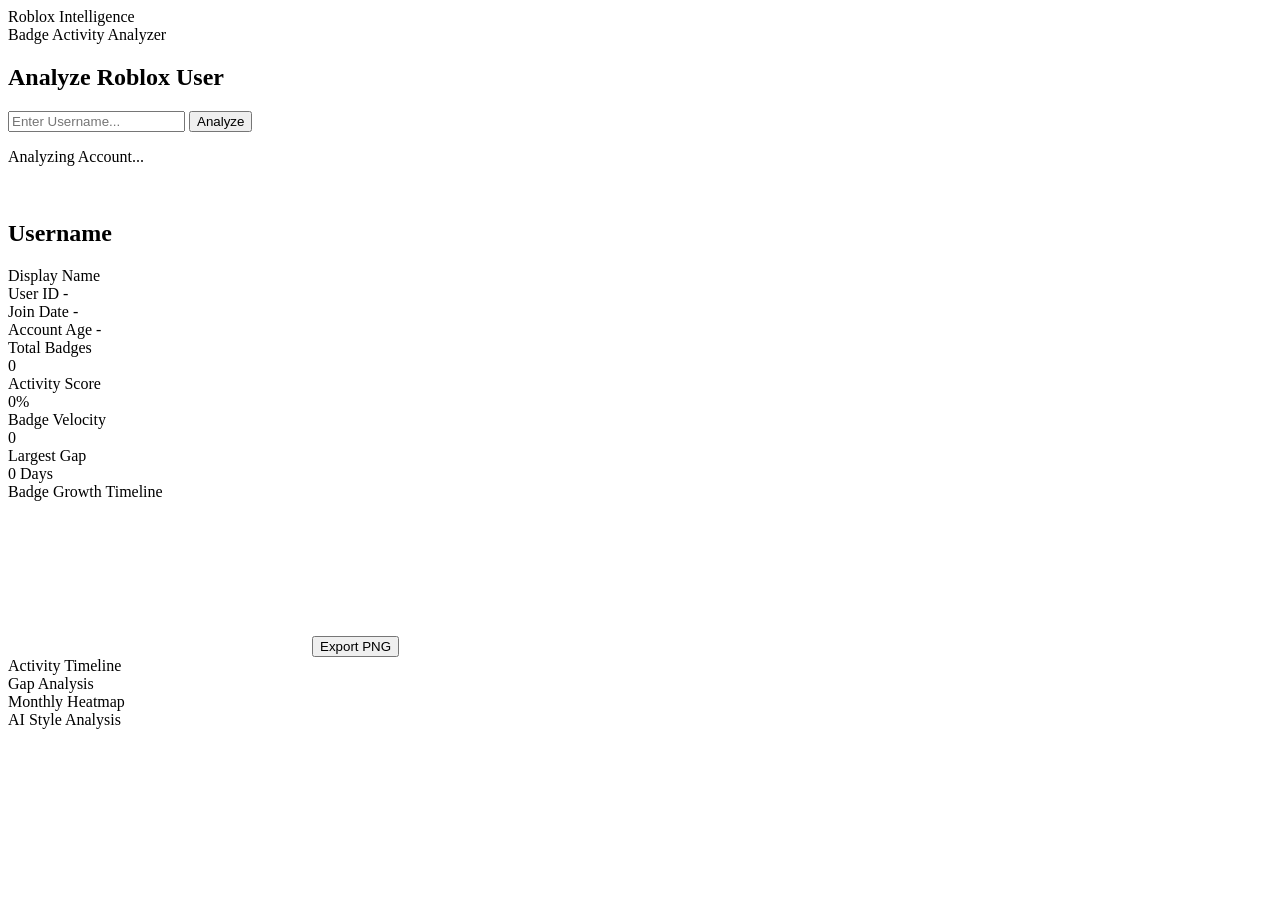
==== index.html @ 88929c75 "Create index.html" ====
<!DOCTYPE html>
<html lang="en">
<head>
    <meta charset="UTF-8">
    <meta name="viewport" content="width=device-width, initial-scale=1.0">
    <title>Roblox Intelligence Dashboard</title>

    <link rel="stylesheet" href="css/style.css">

    <link href="https://fonts.googleapis.com/css2?family=Inter:wght@300;400;500;600;700;800;900&display=swap" rel="stylesheet">

    <script src="https://cdn.jsdelivr.net/npm/chart.js"></script>

    <script src="https://cdn.jsdelivr.net/npm/chartjs-plugin-zoom@2.0.1/dist/chartjs-plugin-zoom.min.js"></script>
</head>
<body>

<div class="background"></div>

<header class="topbar">
    <div class="logo">
        Roblox Intelligence
    </div>

    <div class="subtitle">
        Badge Activity Analyzer
    </div>
</header>

<main class="container">

    <section class="search-card glass">
        <h1>Analyze Roblox User</h1>

        <div class="search-row">
            <input
                id="usernameInput"
                placeholder="Enter Username..."
            >

            <button id="analyzeBtn">
                Analyze
            </button>
        </div>
    </section>

    <section id="loadingSection" class="loading hidden">
        <div class="spinner"></div>
        <p>Analyzing Account...</p>
    </section>

    <section id="dashboard" class="hidden">

        <section class="profile-card glass">

            <div class="avatar-wrap">
                <img
                    id="avatar"
                    src=""
                    alt=""
                >
            </div>

            <div class="profile-info">

                <h2 id="username">
                    Username
                </h2>

                <div id="displayName" class="display-name">
                    Display Name
                </div>

                <div class="user-meta">

                    <div>
                        <span class="label">
                            User ID
                        </span>

                        <span id="userId">
                            -
                        </span>
                    </div>

                    <div>
                        <span class="label">
                            Join Date
                        </span>

                        <span id="joinDate">
                            -
                        </span>
                    </div>

                    <div>
                        <span class="label">
                            Account Age
                        </span>

                        <span id="accountAge">
                            -
                        </span>
                    </div>

                </div>

            </div>

        </section>

        <section class="stats-grid">

            <div class="stat-card glass">
                <div class="stat-title">
                    Total Badges
                </div>

                <div id="badgeCount" class="stat-value">
                    0
                </div>
            </div>

            <div class="stat-card glass">
                <div class="stat-title">
                    Activity Score
                </div>

                <div id="activityScore" class="stat-value">
                    0%
                </div>
            </div>

            <div class="stat-card glass">
                <div class="stat-title">
                    Badge Velocity
                </div>

                <div id="badgeVelocity" class="stat-value">
                    0
                </div>
            </div>

            <div class="stat-card glass">
                <div class="stat-title">
                    Largest Gap
                </div>

                <div id="largestGap" class="stat-value">
                    0 Days
                </div>
            </div>

        </section>

        <section class="glass chart-card">

            <div class="section-title">
                Badge Growth Timeline
            </div>

            <canvas id="badgeChart"></canvas>

            <button id="exportBtn">
                Export PNG
            </button>

        </section>

        <section class="glass">

            <div class="section-title">
                Activity Timeline
            </div>

            <div id="timeline">

            </div>

        </section>

        <section class="glass">

            <div class="section-title">
                Gap Analysis
            </div>

            <div id="gapContainer">

            </div>

        </section>

        <section class="glass">

            <div class="section-title">
                Monthly Heatmap
            </div>

            <div id="heatmap">

            </div>

        </section>

        <section class="glass">

            <div class="section-title">
                AI Style Analysis
            </div>

            <div id="analysisBox">

            </div>

        </section>

    </section>

</main>

<script src="js/api.js"></script>
<script src="js/charts.js"></script>
<script src="js/script.js"></script>

</body>
</html>
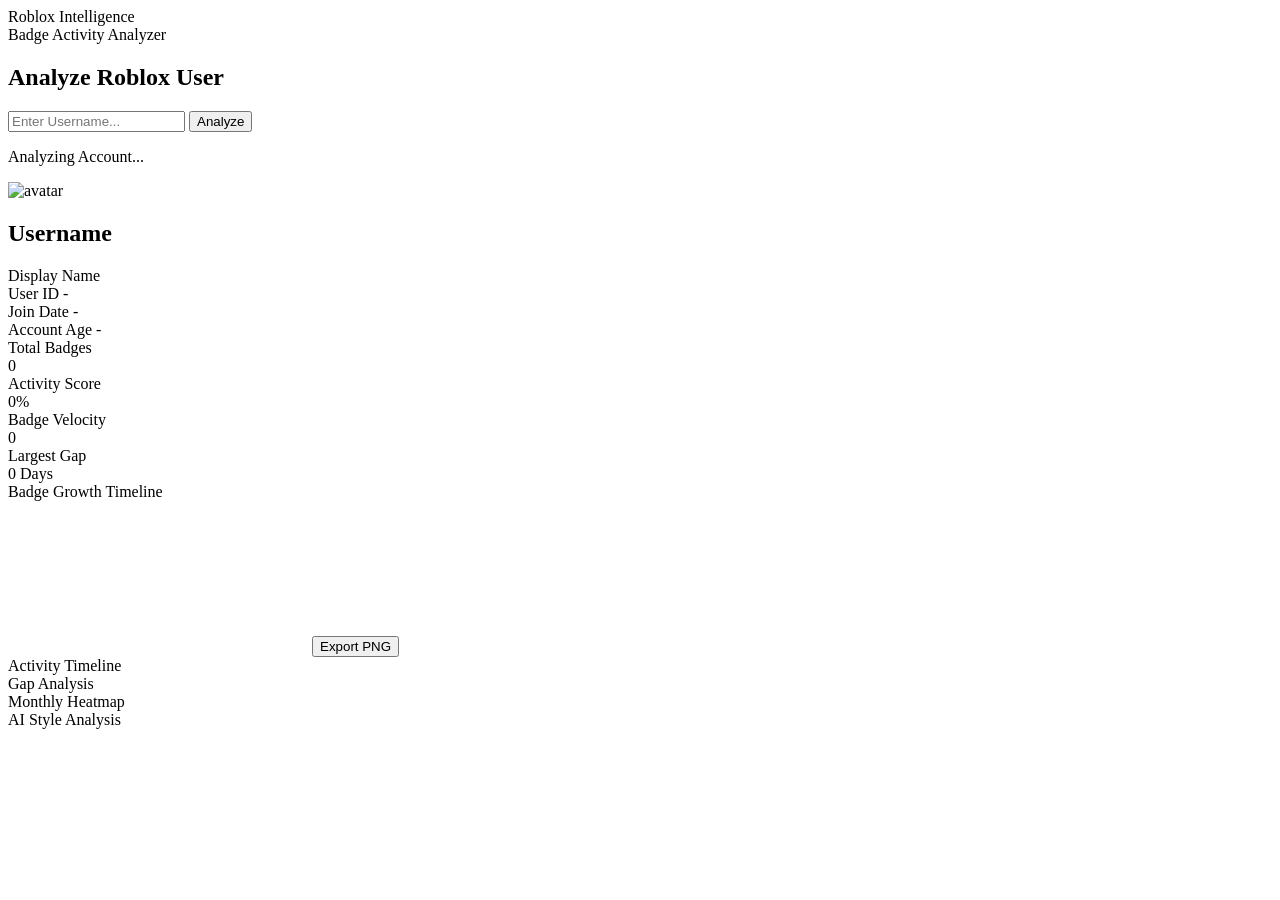
==== commit 3937685e: "Update index.html" ====
--- a/index.html
+++ b/index.html
@@ -9,209 +9,138 @@
 
     <link href="https://fonts.googleapis.com/css2?family=Inter:wght@300;400;500;600;700;800;900&display=swap" rel="stylesheet">
 
+    <!-- Chart.js (still used inside your charts.js if needed) -->
     <script src="https://cdn.jsdelivr.net/npm/chart.js"></script>
-
     <script src="https://cdn.jsdelivr.net/npm/chartjs-plugin-zoom@2.0.1/dist/chartjs-plugin-zoom.min.js"></script>
 </head>
+
 <body>
 
 <div class="background"></div>
 
 <header class="topbar">
-    <div class="logo">
-        Roblox Intelligence
-    </div>
-
-    <div class="subtitle">
-        Badge Activity Analyzer
-    </div>
+    <div class="logo">Roblox Intelligence</div>
+    <div class="subtitle">Badge Activity Analyzer</div>
 </header>
 
 <main class="container">
 
+    <!-- SEARCH -->
     <section class="search-card glass">
         <h1>Analyze Roblox User</h1>
 
         <div class="search-row">
-            <input
-                id="usernameInput"
-                placeholder="Enter Username..."
-            >
-
-            <button id="analyzeBtn">
-                Analyze
-            </button>
+            <input id="usernameInput" placeholder="Enter Username..." />
+            <button id="analyzeBtn">Analyze</button>
         </div>
     </section>
 
+    <!-- LOADING -->
     <section id="loadingSection" class="loading hidden">
         <div class="spinner"></div>
         <p>Analyzing Account...</p>
     </section>
 
+    <!-- DASHBOARD -->
     <section id="dashboard" class="hidden">
 
+        <!-- PROFILE -->
         <section class="profile-card glass">
 
             <div class="avatar-wrap">
-                <img
-                    id="avatar"
-                    src=""
-                    alt=""
-                >
+                <img id="avatar" src="" alt="avatar">
             </div>
 
             <div class="profile-info">
-
-                <h2 id="username">
-                    Username
-                </h2>
-
-                <div id="displayName" class="display-name">
-                    Display Name
-                </div>
+                <h2 id="username">Username</h2>
+                <div id="displayName" class="display-name">Display Name</div>
 
                 <div class="user-meta">
-
                     <div>
-                        <span class="label">
-                            User ID
-                        </span>
-
-                        <span id="userId">
-                            -
-                        </span>
+                        <span class="label">User ID</span>
+                        <span id="userId">-</span>
                     </div>
 
                     <div>
-                        <span class="label">
-                            Join Date
-                        </span>
-
-                        <span id="joinDate">
-                            -
-                        </span>
+                        <span class="label">Join Date</span>
+                        <span id="joinDate">-</span>
                     </div>
 
                     <div>
-                        <span class="label">
-                            Account Age
-                        </span>
-
-                        <span id="accountAge">
-                            -
-                        </span>
+                        <span class="label">Account Age</span>
+                        <span id="accountAge">-</span>
                     </div>
-
-                </div>
-
-            </div>
-
-        </section>
-
-        <section class="stats-grid">
-
-            <div class="stat-card glass">
-                <div class="stat-title">
-                    Total Badges
-                </div>
-
-                <div id="badgeCount" class="stat-value">
-                    0
-                </div>
-            </div>
-
-            <div class="stat-card glass">
-                <div class="stat-title">
-                    Activity Score
-                </div>
-
-                <div id="activityScore" class="stat-value">
-                    0%
-                </div>
-            </div>
-
-            <div class="stat-card glass">
-                <div class="stat-title">
-                    Badge Velocity
-                </div>
-
-                <div id="badgeVelocity" class="stat-value">
-                    0
-                </div>
-            </div>
-
-            <div class="stat-card glass">
-                <div class="stat-title">
-                    Largest Gap
-                </div>
-
-                <div id="largestGap" class="stat-value">
-                    0 Days
                 </div>
             </div>
 
         </section>
 
-        <section class="glass chart-card">
+        <!-- STATS -->
+        <section class="stats-grid">
 
-            <div class="section-title">
-                Badge Growth Timeline
+            <div class="stat-card glass">
+                <div class="stat-title">Total Badges</div>
+                <div id="badgeCount" class="stat-value">0</div>
             </div>
 
-            <canvas id="badgeChart"></canvas>
-
-            <button id="exportBtn">
-                Export PNG
-            </button>
-
-        </section>
-
-        <section class="glass">
-
-            <div class="section-title">
-                Activity Timeline
+            <div class="stat-card glass">
+                <div class="stat-title">Activity Score</div>
+                <div id="activityScore" class="stat-value">0%</div>
             </div>
 
-            <div id="timeline">
+            <div class="stat-card glass">
+                <div class="stat-title">Badge Velocity</div>
+                <div id="badgeVelocity" class="stat-value">0</div>
+            </div>
 
+            <div class="stat-card glass">
+                <div class="stat-title">Largest Gap</div>
+                <div id="largestGap" class="stat-value">0 Days</div>
             </div>
 
         </section>
 
-        <section class="glass">
+        <!-- BADGE CHART -->
+        <section class="glass chart-card">
 
-            <div class="section-title">
-                Gap Analysis
-            </div>
+            <div class="section-title">Badge Growth Timeline</div>
 
-            <div id="gapContainer">
+            <canvas id="badgeChart"></canvas>
 
-            </div>
+            <button id="exportBtn">Export PNG</button>
 
         </section>
 
+        <!-- TIMELINE -->
         <section class="glass">
 
-            <div class="section-title">
-                Monthly Heatmap
-            </div>
+            <div class="section-title">Activity Timeline</div>
 
-            <div id="heatmap">
-
-            </div>
+            <div id="timeline"></div>
 
         </section>
 
+        <!-- GAP ANALYSIS -->
         <section class="glass">
 
-            <div class="section-title">
-                AI Style Analysis
-            </div>
+            <div class="section-title">Gap Analysis</div>
+            <div id="gapContainer"></div>
 
-            <div id="analysisBox">
+        </section>
 
-            </div>
+        <!-- HEATMAP -->
+        <section class="glass">
+
+            <div class="section-title">Monthly Heatmap</div>
+            <div id="heatmap"></div>
+
+        </section>
+
+        <!-- AI ANALYSIS -->
+        <section class="glass">
+
+            <div class="section-title">AI Style Analysis</div>
+            <div id="analysisBox"></div>
 
         </section>
 
@@ -219,9 +148,8 @@
 
 </main>
 
-<script src="js/api.js"></script>
-<script src="js/charts.js"></script>
-<script src="js/script.js"></script>
+<!-- ONLY ONE SCRIPT (MODULE SYSTEM) -->
+<script type="module" src="js/script.js"></script>
 
 </body>
 </html>
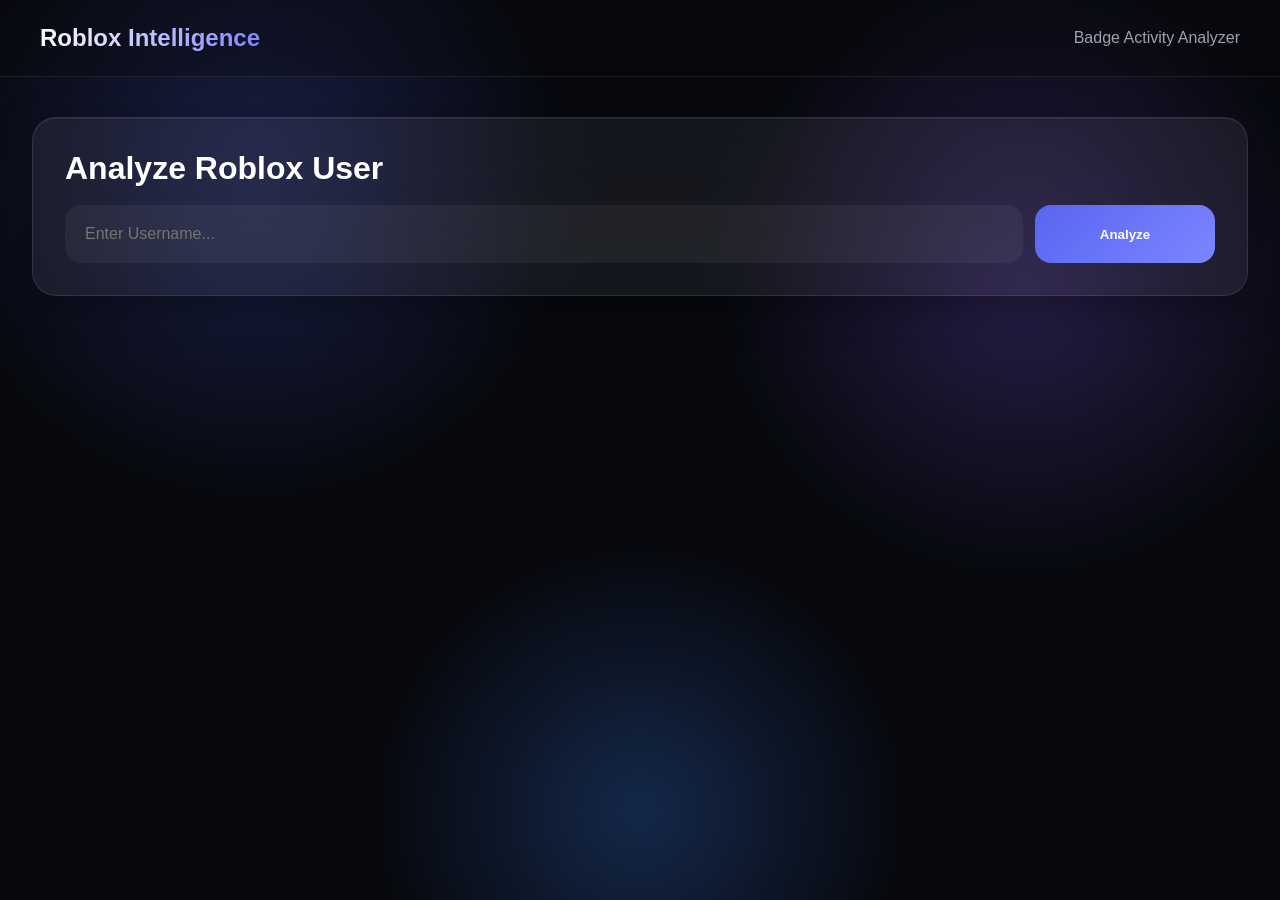
==== commit 43c17ef7: "Add files via upload" ====
--- a/index.html
+++ b/index.html
@@ -1,155 +1,155 @@
-<!DOCTYPE html>
-<html lang="en">
-<head>
-    <meta charset="UTF-8">
-    <meta name="viewport" content="width=device-width, initial-scale=1.0">
-    <title>Roblox Intelligence Dashboard</title>
-
-    <link rel="stylesheet" href="css/style.css">
-
-    <link href="https://fonts.googleapis.com/css2?family=Inter:wght@300;400;500;600;700;800;900&display=swap" rel="stylesheet">
-
-    <!-- Chart.js (still used inside your charts.js if needed) -->
-    <script src="https://cdn.jsdelivr.net/npm/chart.js"></script>
-    <script src="https://cdn.jsdelivr.net/npm/chartjs-plugin-zoom@2.0.1/dist/chartjs-plugin-zoom.min.js"></script>
-</head>
-
-<body>
-
-<div class="background"></div>
-
-<header class="topbar">
-    <div class="logo">Roblox Intelligence</div>
-    <div class="subtitle">Badge Activity Analyzer</div>
-</header>
-
-<main class="container">
-
-    <!-- SEARCH -->
-    <section class="search-card glass">
-        <h1>Analyze Roblox User</h1>
-
-        <div class="search-row">
-            <input id="usernameInput" placeholder="Enter Username..." />
-            <button id="analyzeBtn">Analyze</button>
-        </div>
-    </section>
-
-    <!-- LOADING -->
-    <section id="loadingSection" class="loading hidden">
-        <div class="spinner"></div>
-        <p>Analyzing Account...</p>
-    </section>
-
-    <!-- DASHBOARD -->
-    <section id="dashboard" class="hidden">
-
-        <!-- PROFILE -->
-        <section class="profile-card glass">
-
-            <div class="avatar-wrap">
-                <img id="avatar" src="" alt="avatar">
-            </div>
-
-            <div class="profile-info">
-                <h2 id="username">Username</h2>
-                <div id="displayName" class="display-name">Display Name</div>
-
-                <div class="user-meta">
-                    <div>
-                        <span class="label">User ID</span>
-                        <span id="userId">-</span>
-                    </div>
-
-                    <div>
-                        <span class="label">Join Date</span>
-                        <span id="joinDate">-</span>
-                    </div>
-
-                    <div>
-                        <span class="label">Account Age</span>
-                        <span id="accountAge">-</span>
-                    </div>
-                </div>
-            </div>
-
-        </section>
-
-        <!-- STATS -->
-        <section class="stats-grid">
-
-            <div class="stat-card glass">
-                <div class="stat-title">Total Badges</div>
-                <div id="badgeCount" class="stat-value">0</div>
-            </div>
-
-            <div class="stat-card glass">
-                <div class="stat-title">Activity Score</div>
-                <div id="activityScore" class="stat-value">0%</div>
-            </div>
-
-            <div class="stat-card glass">
-                <div class="stat-title">Badge Velocity</div>
-                <div id="badgeVelocity" class="stat-value">0</div>
-            </div>
-
-            <div class="stat-card glass">
-                <div class="stat-title">Largest Gap</div>
-                <div id="largestGap" class="stat-value">0 Days</div>
-            </div>
-
-        </section>
-
-        <!-- BADGE CHART -->
-        <section class="glass chart-card">
-
-            <div class="section-title">Badge Growth Timeline</div>
-
-            <canvas id="badgeChart"></canvas>
-
-            <button id="exportBtn">Export PNG</button>
-
-        </section>
-
-        <!-- TIMELINE -->
-        <section class="glass">
-
-            <div class="section-title">Activity Timeline</div>
-
-            <div id="timeline"></div>
-
-        </section>
-
-        <!-- GAP ANALYSIS -->
-        <section class="glass">
-
-            <div class="section-title">Gap Analysis</div>
-            <div id="gapContainer"></div>
-
-        </section>
-
-        <!-- HEATMAP -->
-        <section class="glass">
-
-            <div class="section-title">Monthly Heatmap</div>
-            <div id="heatmap"></div>
-
-        </section>
-
-        <!-- AI ANALYSIS -->
-        <section class="glass">
-
-            <div class="section-title">AI Style Analysis</div>
-            <div id="analysisBox"></div>
-
-        </section>
-
-    </section>
-
-</main>
-
-<!-- ONLY ONE SCRIPT (MODULE SYSTEM) -->
-<script type="module" src="js/script.js"></script>
-
-</body>
-</html>
+<!DOCTYPE html>
+<html lang="en">
+<head>
+    <meta charset="UTF-8">
+    <meta name="viewport" content="width=device-width, initial-scale=1.0">
+    <title>Roblox Intelligence Dashboard</title>
+
+    <link rel="stylesheet" href="css/style.css">
+
+    <link href="https://fonts.googleapis.com/css2?family=Inter:wght@300;400;500;600;700;800;900&display=swap" rel="stylesheet">
+
+    <!-- Chart.js (still used inside your charts.js if needed) -->
+    <script src="https://cdn.jsdelivr.net/npm/chart.js"></script>
+    <script src="https://cdn.jsdelivr.net/npm/chartjs-plugin-zoom@2.0.1/dist/chartjs-plugin-zoom.min.js"></script>
+</head>
+
+<body>
+
+<div class="background"></div>
+
+<header class="topbar">
+    <div class="logo">Roblox Intelligence</div>
+    <div class="subtitle">Badge Activity Analyzer</div>
+</header>
+
+<main class="container">
+
+    <!-- SEARCH -->
+    <section class="search-card glass">
+        <h1>Analyze Roblox User</h1>
+
+        <div class="search-row">
+            <input id="usernameInput" placeholder="Enter Username..." />
+            <button id="analyzeBtn">Analyze</button>
+        </div>
+    </section>
+
+    <!-- LOADING -->
+    <section id="loadingSection" class="loading hidden">
+        <div class="spinner"></div>
+        <p>Analyzing Account...</p>
+    </section>
+
+    <!-- DASHBOARD -->
+    <section id="dashboard" class="hidden">
+
+        <!-- PROFILE -->
+        <section class="profile-card glass">
+
+            <div class="avatar-wrap">
+                <img id="avatar" src="" alt="avatar">
+            </div>
+
+            <div class="profile-info">
+                <h2 id="username">Username</h2>
+                <div id="displayName" class="display-name">Display Name</div>
+
+                <div class="user-meta">
+                    <div>
+                        <span class="label">User ID</span>
+                        <span id="userId">-</span>
+                    </div>
+
+                    <div>
+                        <span class="label">Join Date</span>
+                        <span id="joinDate">-</span>
+                    </div>
+
+                    <div>
+                        <span class="label">Account Age</span>
+                        <span id="accountAge">-</span>
+                    </div>
+                </div>
+            </div>
+
+        </section>
+
+        <!-- STATS -->
+        <section class="stats-grid">
+
+            <div class="stat-card glass">
+                <div class="stat-title">Total Badges</div>
+                <div id="badgeCount" class="stat-value">0</div>
+            </div>
+
+            <div class="stat-card glass">
+                <div class="stat-title">Activity Score</div>
+                <div id="activityScore" class="stat-value">0%</div>
+            </div>
+
+            <div class="stat-card glass">
+                <div class="stat-title">Badge Velocity</div>
+                <div id="badgeVelocity" class="stat-value">0</div>
+            </div>
+
+            <div class="stat-card glass">
+                <div class="stat-title">Largest Gap</div>
+                <div id="largestGap" class="stat-value">0 Days</div>
+            </div>
+
+        </section>
+
+        <!-- BADGE CHART -->
+        <section class="glass chart-card">
+
+            <div class="section-title">Badge Growth Timeline</div>
+
+            <canvas id="badgeChart"></canvas>
+
+            <button id="exportBtn">Export PNG</button>
+
+        </section>
+
+        <!-- TIMELINE -->
+        <section class="glass">
+
+            <div class="section-title">Activity Timeline</div>
+
+            <div id="timeline"></div>
+
+        </section>
+
+        <!-- GAP ANALYSIS -->
+        <section class="glass">
+
+            <div class="section-title">Gap Analysis</div>
+            <div id="gapContainer"></div>
+
+        </section>
+
+        <!-- HEATMAP -->
+        <section class="glass">
+
+            <div class="section-title">Monthly Heatmap</div>
+            <div id="heatmap"></div>
+
+        </section>
+
+        <!-- AI ANALYSIS -->
+        <section class="glass">
+
+            <div class="section-title">AI Style Analysis</div>
+            <div id="analysisBox"></div>
+
+        </section>
+
+    </section>
+
+</main>
+
+<!-- ONLY ONE SCRIPT (MODULE SYSTEM) -->
+<script type="module" src="js/script.js"></script>
+
+</body>
+</html>
--- a/css/style.css
+++ b/css/style.css
@@ -0,0 +1,678 @@
+:root{
+    --bg:#0a0b10;
+    --card:rgba(255,255,255,.06);
+    --card-border:rgba(255,255,255,.10);
+    --text:#ffffff;
+    --muted:#9ca3af;
+
+    --discord:#5865f2;
+    --discord-light:#7c86ff;
+
+    --success:#57f287;
+    --danger:#ed4245;
+
+    --radius:24px;
+}
+
+*{
+    margin:0;
+    padding:0;
+    box-sizing:border-box;
+}
+
+html{
+    scroll-behavior:smooth;
+}
+
+body{
+    font-family:'Inter',sans-serif;
+    min-height:100vh;
+    color:var(--text);
+    background:#07090f;
+    overflow-x:hidden;
+}
+
+.background{
+    position:fixed;
+    inset:0;
+    z-index:-2;
+
+    background:
+        radial-gradient(circle at 20% 20%, #5865f240 0%, transparent 25%),
+        radial-gradient(circle at 80% 30%, #8b5cf640 0%, transparent 25%),
+        radial-gradient(circle at 50% 90%, #3b82f640 0%, transparent 25%),
+        #07090f;
+
+    animation:bgMove 18s ease infinite;
+}
+
+@keyframes bgMove{
+    0%{
+        transform:scale(1);
+    }
+
+    50%{
+        transform:scale(1.1);
+    }
+
+    100%{
+        transform:scale(1);
+    }
+}
+
+.topbar{
+    width:100%;
+    padding:24px 40px;
+
+    display:flex;
+    justify-content:space-between;
+    align-items:center;
+
+    position:sticky;
+    top:0;
+
+    backdrop-filter:blur(25px);
+    background:rgba(10,10,10,.25);
+
+    border-bottom:1px solid rgba(255,255,255,.08);
+
+    z-index:100;
+}
+
+.logo{
+    font-size:24px;
+    font-weight:800;
+
+    background:linear-gradient(
+        90deg,
+        #fff,
+        #7c86ff
+    );
+
+    -webkit-background-clip:text;
+    -webkit-text-fill-color:transparent;
+}
+
+.subtitle{
+    color:var(--muted);
+}
+
+.container{
+    width:min(1500px,95%);
+    margin:auto;
+
+    padding:40px 0;
+}
+
+.glass{
+    background:var(--card);
+
+    backdrop-filter:blur(40px);
+
+    border:1px solid var(--card-border);
+
+    border-radius:var(--radius);
+
+    box-shadow:
+        0 8px 40px rgba(0,0,0,.35),
+        inset 0 1px 0 rgba(255,255,255,.06);
+
+    transition:.35s ease;
+}
+
+.glass:hover{
+    transform:translateY(-3px);
+
+    border-color:
+        rgba(124,134,255,.35);
+}
+
+.search-card{
+    padding:32px;
+    margin-bottom:32px;
+}
+
+.search-card h1{
+    font-size:32px;
+    margin-bottom:18px;
+}
+
+.search-row{
+    display:flex;
+    gap:12px;
+}
+
+.search-row input{
+    flex:1;
+
+    height:58px;
+
+    border:none;
+    outline:none;
+
+    padding:0 20px;
+
+    color:white;
+
+    background:
+        rgba(255,255,255,.05);
+
+    border-radius:16px;
+
+    font-size:16px;
+}
+
+.search-row button{
+    border:none;
+
+    width:180px;
+
+    border-radius:16px;
+
+    cursor:pointer;
+
+    font-weight:700;
+
+    color:white;
+
+    background:
+        linear-gradient(
+            135deg,
+            var(--discord),
+            var(--discord-light)
+        );
+
+    transition:.25s;
+}
+
+.search-row button:hover{
+    transform:translateY(-2px);
+    box-shadow:
+        0 10px 35px
+        rgba(88,101,242,.45);
+}
+
+.profile-card{
+    padding:32px;
+
+    display:flex;
+    gap:32px;
+
+    align-items:center;
+
+    margin-bottom:24px;
+}
+
+.avatar-wrap{
+    width:160px;
+    height:160px;
+}
+
+.avatar-wrap img{
+    width:100%;
+    height:100%;
+
+    object-fit:cover;
+
+    border-radius:50%;
+
+    border:4px solid
+    rgba(255,255,255,.12);
+}
+
+.profile-info h2{
+    font-size:38px;
+    margin-bottom:6px;
+}
+
+.display-name{
+    color:#cbd5e1;
+    margin-bottom:18px;
+}
+
+.user-meta{
+    display:grid;
+
+    grid-template-columns:
+        repeat(3,1fr);
+
+    gap:16px;
+}
+
+.user-meta div{
+    background:
+        rgba(255,255,255,.04);
+
+    padding:14px;
+
+    border-radius:14px;
+}
+
+.label{
+    display:block;
+
+    color:var(--muted);
+
+    margin-bottom:6px;
+
+    font-size:13px;
+}
+
+.stats-grid{
+    display:grid;
+
+    grid-template-columns:
+        repeat(4,1fr);
+
+    gap:20px;
+
+    margin-bottom:24px;
+}
+
+.stat-card{
+    padding:24px;
+}
+
+.stat-title{
+    color:var(--muted);
+    margin-bottom:10px;
+}
+
+.stat-value{
+    font-size:34px;
+    font-weight:800;
+}
+.chart-card{
+    padding:28px;
+    margin-bottom:24px;
+}
+
+.section-title{
+    font-size:20px;
+    font-weight:700;
+    margin-bottom:24px;
+}
+
+#badgeChart{
+    width:100% !important;
+    max-height:500px;
+}
+
+#exportBtn{
+    margin-top:20px;
+
+    border:none;
+
+    padding:14px 22px;
+
+    border-radius:14px;
+
+    background:
+    linear-gradient(
+        135deg,
+        #5865f2,
+        #7c86ff
+    );
+
+    color:white;
+
+    font-weight:700;
+
+    cursor:pointer;
+
+    transition:.25s;
+}
+
+#exportBtn:hover{
+    transform:translateY(-2px);
+
+    box-shadow:
+    0 12px 30px
+    rgba(88,101,242,.45);
+}
+
+#timeline{
+    display:flex;
+    flex-direction:column;
+    gap:16px;
+}
+
+.timeline-item{
+    padding:18px;
+
+    border-radius:16px;
+
+    background:
+    rgba(255,255,255,.04);
+
+    border:
+    1px solid rgba(255,255,255,.08);
+
+    transition:.25s;
+}
+
+.timeline-item:hover{
+    background:
+    rgba(255,255,255,.08);
+}
+
+#gapContainer{
+    display:grid;
+
+    grid-template-columns:
+    repeat(auto-fit,minmax(250px,1fr));
+
+    gap:18px;
+}
+
+.gap-card{
+    padding:20px;
+
+    border-radius:18px;
+
+    background:
+    rgba(255,255,255,.04);
+
+    border:
+    1px solid rgba(255,255,255,.08);
+
+    position:relative;
+
+    overflow:hidden;
+}
+
+.gap-card::before{
+    content:"";
+
+    position:absolute;
+
+    inset:0;
+
+    background:
+    linear-gradient(
+        90deg,
+        transparent,
+        rgba(255,255,255,.04),
+        transparent
+    );
+
+    transform:
+    translateX(-100%);
+}
+
+.gap-card:hover::before{
+    animation:
+    shine 1s ease;
+}
+
+@keyframes shine{
+    to{
+        transform:
+        translateX(100%);
+    }
+}
+
+.gap-title{
+    color:#cbd5e1;
+    margin-bottom:8px;
+}
+
+.gap-value{
+    font-size:28px;
+    font-weight:800;
+}
+
+#heatmap{
+    display:grid;
+
+    grid-template-columns:
+    repeat(12,1fr);
+
+    gap:8px;
+}
+
+.heat-cell{
+    aspect-ratio:1;
+
+    border-radius:10px;
+
+    background:
+    rgba(255,255,255,.05);
+
+    transition:.25s;
+}
+
+.heat-cell:hover{
+    transform:scale(1.15);
+}
+
+.level-0{
+    background:#1e1f25;
+}
+
+.level-1{
+    background:#2b3670;
+}
+
+.level-2{
+    background:#4054b2;
+}
+
+.level-3{
+    background:#5865f2;
+}
+
+.level-4{
+    background:#7c86ff;
+}
+
+#analysisBox{
+    padding:24px;
+
+    line-height:1.8;
+
+    font-size:15px;
+
+    color:#d6d9df;
+
+    background:
+    rgba(255,255,255,.03);
+
+    border-radius:18px;
+}
+
+.analysis-positive{
+    color:#57f287;
+}
+
+.analysis-warning{
+    color:#faa61a;
+}
+
+.analysis-danger{
+    color:#ed4245;
+}
+
+.loading{
+    display:flex;
+    flex-direction:column;
+    align-items:center;
+    justify-content:center;
+
+    padding:80px 0;
+}
+
+.loading p{
+    margin-top:24px;
+    font-size:16px;
+    color:var(--muted);
+    animation:pulse 1.5s ease-in-out infinite;
+}
+
+.spinner{
+    width:60px;
+    height:60px;
+
+    border-radius:50%;
+
+    border:5px solid
+    rgba(255,255,255,.08);
+
+    border-top:
+    5px solid #5865f2;
+
+    animation:
+    spin 1s linear infinite;
+
+    box-shadow:
+    0 0 20px rgba(88,101,242,.3);
+}
+
+@keyframes spin{
+    from{
+        transform:rotate(0deg);
+    }
+
+    to{
+        transform:rotate(360deg);
+    }
+}
+
+@keyframes pulse{
+    0%, 100%{
+        opacity:0.6;
+    }
+
+    50%{
+        opacity:1;
+    }
+}
+
+.hidden{
+    display:none !important;
+}
+
+.fade-in{
+    animation:
+    fadeIn .6s ease;
+}
+
+@keyframes fadeIn{
+    from{
+        opacity:0;
+        transform:translateY(20px);
+    }
+
+    to{
+        opacity:1;
+        transform:translateY(0);
+    }
+}
+
+.glow{
+    position:relative;
+}
+
+.glow::after{
+    content:"";
+
+    position:absolute;
+
+    inset:-2px;
+
+    border-radius:inherit;
+
+    background:
+    linear-gradient(
+        135deg,
+        rgba(88,101,242,.25),
+        rgba(124,134,255,.15)
+    );
+
+    filter:blur(20px);
+
+    z-index:-1;
+
+    opacity:0;
+
+    transition:.3s;
+}
+
+.glow:hover::after{
+    opacity:1;
+}
+
+::-webkit-scrollbar{
+    width:10px;
+}
+
+::-webkit-scrollbar-track{
+    background:#0b0c11;
+}
+
+::-webkit-scrollbar-thumb{
+    background:#5865f2;
+    border-radius:50px;
+}
+
+@media(max-width:1200px){
+
+    .stats-grid{
+        grid-template-columns:
+        repeat(2,1fr);
+    }
+
+    .user-meta{
+        grid-template-columns:
+        1fr;
+    }
+}
+
+@media(max-width:900px){
+
+    .profile-card{
+        flex-direction:column;
+        text-align:center;
+    }
+
+    .avatar-wrap{
+        width:130px;
+        height:130px;
+    }
+
+    .profile-info h2{
+        font-size:28px;
+    }
+
+    .search-row{
+        flex-direction:column;
+    }
+
+    .search-row button{
+        width:100%;
+        height:58px;
+    }
+}
+
+@media(max-width:600px){
+
+    .stats-grid{
+        grid-template-columns:
+        1fr;
+    }
+
+    .topbar{
+        padding:18px;
+        flex-direction:column;
+        gap:8px;
+    }
+
+    .container{
+        width:95%;
+    }
+
+    #heatmap{
+        grid-template-columns:
+        repeat(6,1fr);
+    }
+}
